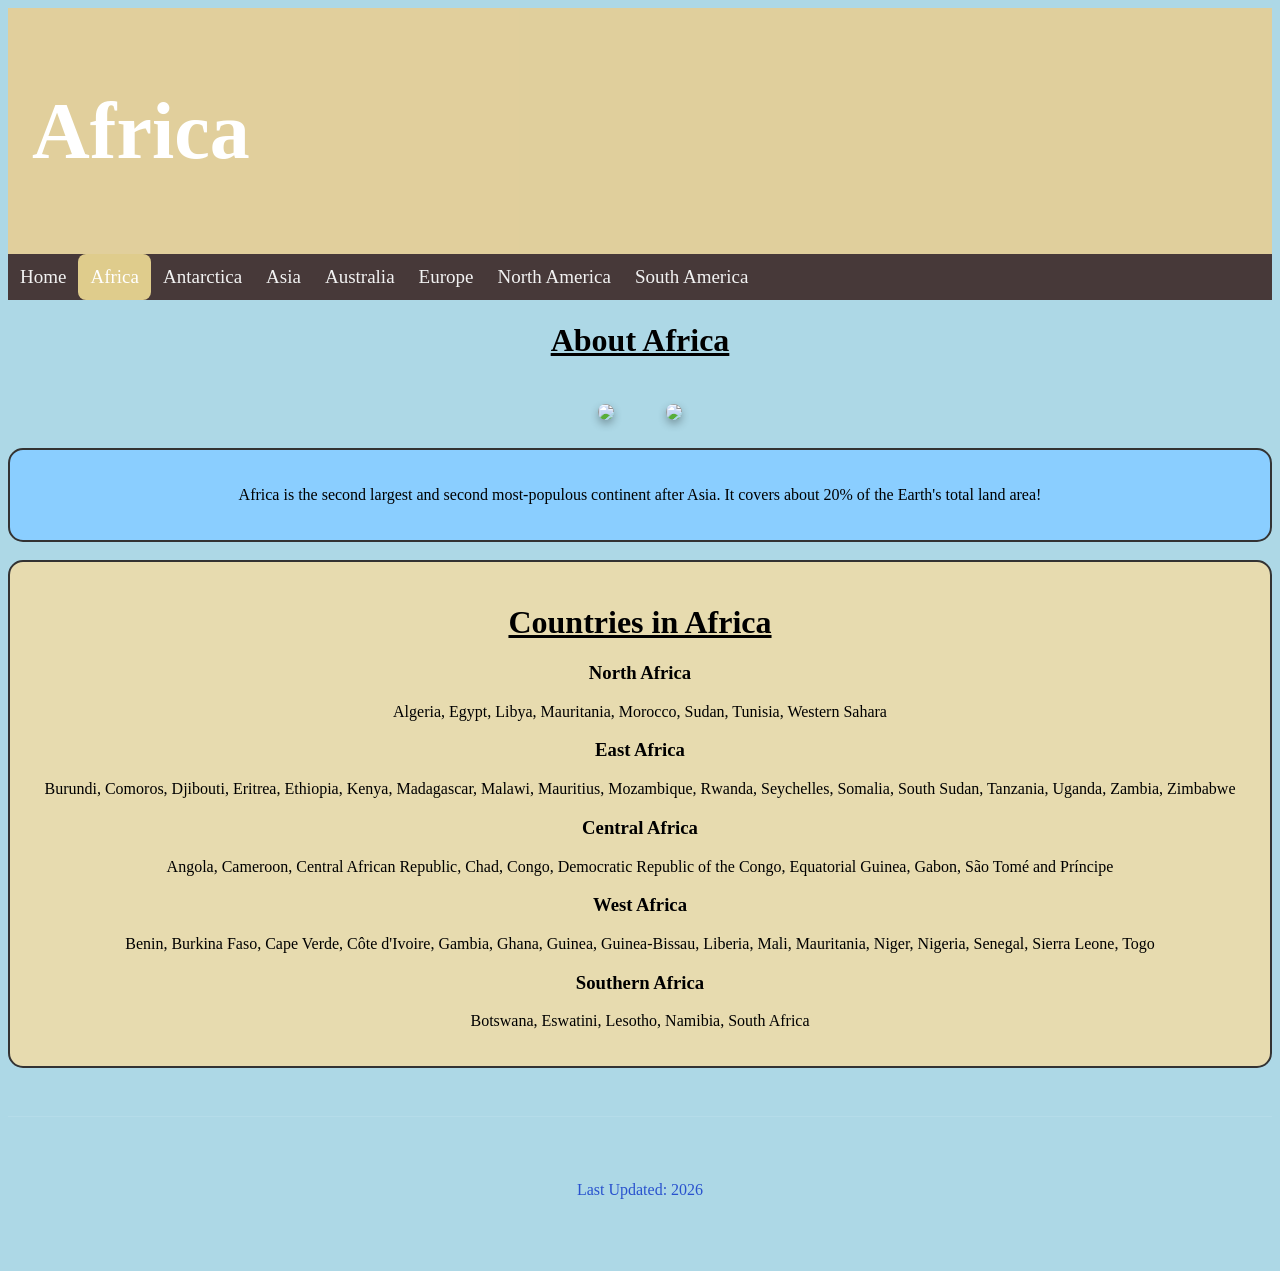
==== Africa.html @ 3b91be35 "More Improvements in UI" ====
<!DOCTYPE html>
<html lang="en">

<head>
    <meta charset="UTF-8">
    <meta name="viewport" content="width=device-width, initial-scale=1.0">
    <title>Africa</title>
    <link rel="stylesheet" href="style.css">
</head>

<body>

    <header>
        <h1 class="my-font" style="color: white; font-size: 80px; text-align: center;">Africa</h1>

    </header>

    <main>

        <div class="topnav">
            <a href="index.html">Home</a>
            <a class="active" href="Africa.html">Africa</a>
            <a href="Antarctica.html">Antarctica</a>
            <a href="Asia.html">Asia</a>
            <a href="Australia.html">Australia</a>
            <a href="Europe.html">Europe</a>
            <a href="NAmerica.html">North America</a>
            <a href="SAmerica.html">South America</a>
        </div>
        <h1 class="my-font" style="text-align:center;"><u>About Africa</u></h1>
        <div style="text-align:center;">
            <img src="https://www.travelandleisure.com/thmb/mIVvWJcm2T7ZN1JUj5T3ottdBJs=/1500x0/filters:no_upscale():max_bytes(150000):strip_icc()/TAL-sunset-afrian-landscape-ALISTBJORN1125-ba67aaeeb47e4f62a7c724b7a090d5ea.jpg"
                style="width:40%;">
            <img src="https://encrypted-tbn0.gstatic.com/images?q=tbn:ANd9GcT0Z-xnGZN7eiTdQTz57p97-C5Ihl8S3QIjNpkXn0pNTwxCeG9nP6nx4fc&s=10"
                style="width:42%;">
        </div>

        <div style="text-align:center;" class="mbox">
            <p>Africa is the second largest and second most-populous continent after Asia. It covers about 20% of the
                Earth's total land area!</p>
        </div>
        <br>
        <div class="box">
            <h1 class="my-font" style="text-align:center;"><u>Countries in Africa</u></h1>

            <h3 class="my-font" style="text-align: center;">North Africa </h3>

            <p style="text-align:center;">Algeria, Egypt, Libya, Mauritania, Morocco, Sudan, Tunisia, Western Sahara</p>

            <h3 class="my-font" style="text-align:center;">East Africa</h3>

            <p style="text-align:center;">Burundi, Comoros, Djibouti, Eritrea, Ethiopia, Kenya, Madagascar, Malawi,
                Mauritius, Mozambique, Rwanda,
                Seychelles, Somalia, South Sudan, Tanzania, Uganda, Zambia, Zimbabwe</p>

            <h3 class="my-font" style="text-align: center;">Central Africa</h3>

            <p style="text-align:center;">Angola, Cameroon, Central African Republic, Chad, Congo, Democratic Republic
                of
                the Congo, Equatorial Guinea,
                Gabon, São Tomé and Príncipe</p>

            <h3 class="my-font" style="text-align:center;">West Africa</h3>

            <p style="text-align:center;">Benin, Burkina Faso, Cape Verde, Côte d'Ivoire, Gambia, Ghana, Guinea,
                Guinea-Bissau, Liberia, Mali,
                Mauritania, Niger, Nigeria, Senegal, Sierra Leone, Togo</p>

            <h3 class="my-font" style="text-align:center;">Southern Africa</h3>

            <p style="text-align:center;">Botswana, Eswatini, Lesotho, Namibia, South Africa</p>
        </div>
    </main>

    <footer>
        <p style="color: rgb(41, 82, 206);">Last Updated: 2026</p>
    </footer>

</body>

</html>
---- style.css ----
@font-face {
    font-family: "Myfont-Regular";
    src: url("fonts/Myfont-Regular.otf") format("opentype");
    font-weight: normal;
    font-style: normal;
}

.my-font {
    font-family: "Myfont-Regular", serif;
}

body {
    background-color: lightblue;
}

.topnav {
    background-color: #473939;
    overflow: hidden;
    display: flex;
}

.topnav a {
    text-decoration: none;
    color: var(white);
    padding: 12px;
    border-radius: 8px;
    transition: background color 0.3s, color 0.3s;
    float: left;
    color: #f2f2f2;
    text-align: center;
    font-size: 19px;
}

.topnav a:hover {
    background-color: #ddd;
    color: black;
}

.topnav a.active {
    background-color: #dfcc8c;
    color: white;
}

header {
    position: sticky;
    top: 0;
    display: flex;
    justify-content: space-between;
    align-items: center;
    background-color: rgba(238, 205, 138, 0.8);
    padding: 24px;
    color: white;
    z-index: 100;
    box-shadow: 0x 4px 12px rgb(0, 0, 0, 0.5);
}

img {
    width: 100%;
    max-width: 300px;
    height: auto;
    border-radius: 12px;
    margin: 24px;
    box-shadow: 0 4px 8px rgba(0, 0, 0, 0.3)
}



footer {
    background-color: var(rgb(160, 80, 80));
    color: #e0e0e0;
    padding: 48px;
    text-align: center;
    margin-top: 48px;
    border-top: 1px solid rgba(255, 255, 255, 0.1);
}

.hero {
    background: var(black);
    color: white;
    padding: 96px 24px;
    text-align: center;
    border-bottom: 1px solid rgba(255, 255, 255, 0.1);
    transition: padding 1s ease-in-out;
}


.image-container {
    overflow: hidden;
    display: inline-block;
}

.image-container img {
    display: block;
    max-width: 100%;
    animation: slideUp ls ease-out forwards;
}

@keyframes slideUp {
    0% {
        transform: translateY(100%);
        opacity: 0;
    }

    100% {
        transform: translateY(0);
        opacity: 1;
    }
}

.box {
    background-color: #e7dbaf;
    border: 2px solid #333;
    padding: 20px;
    border-radius: 15px;
}

.mbox {
    background-color: #8aceff;
    border: 2px solid #333;
    padding: 20px;
    border-radius: 15px;
}
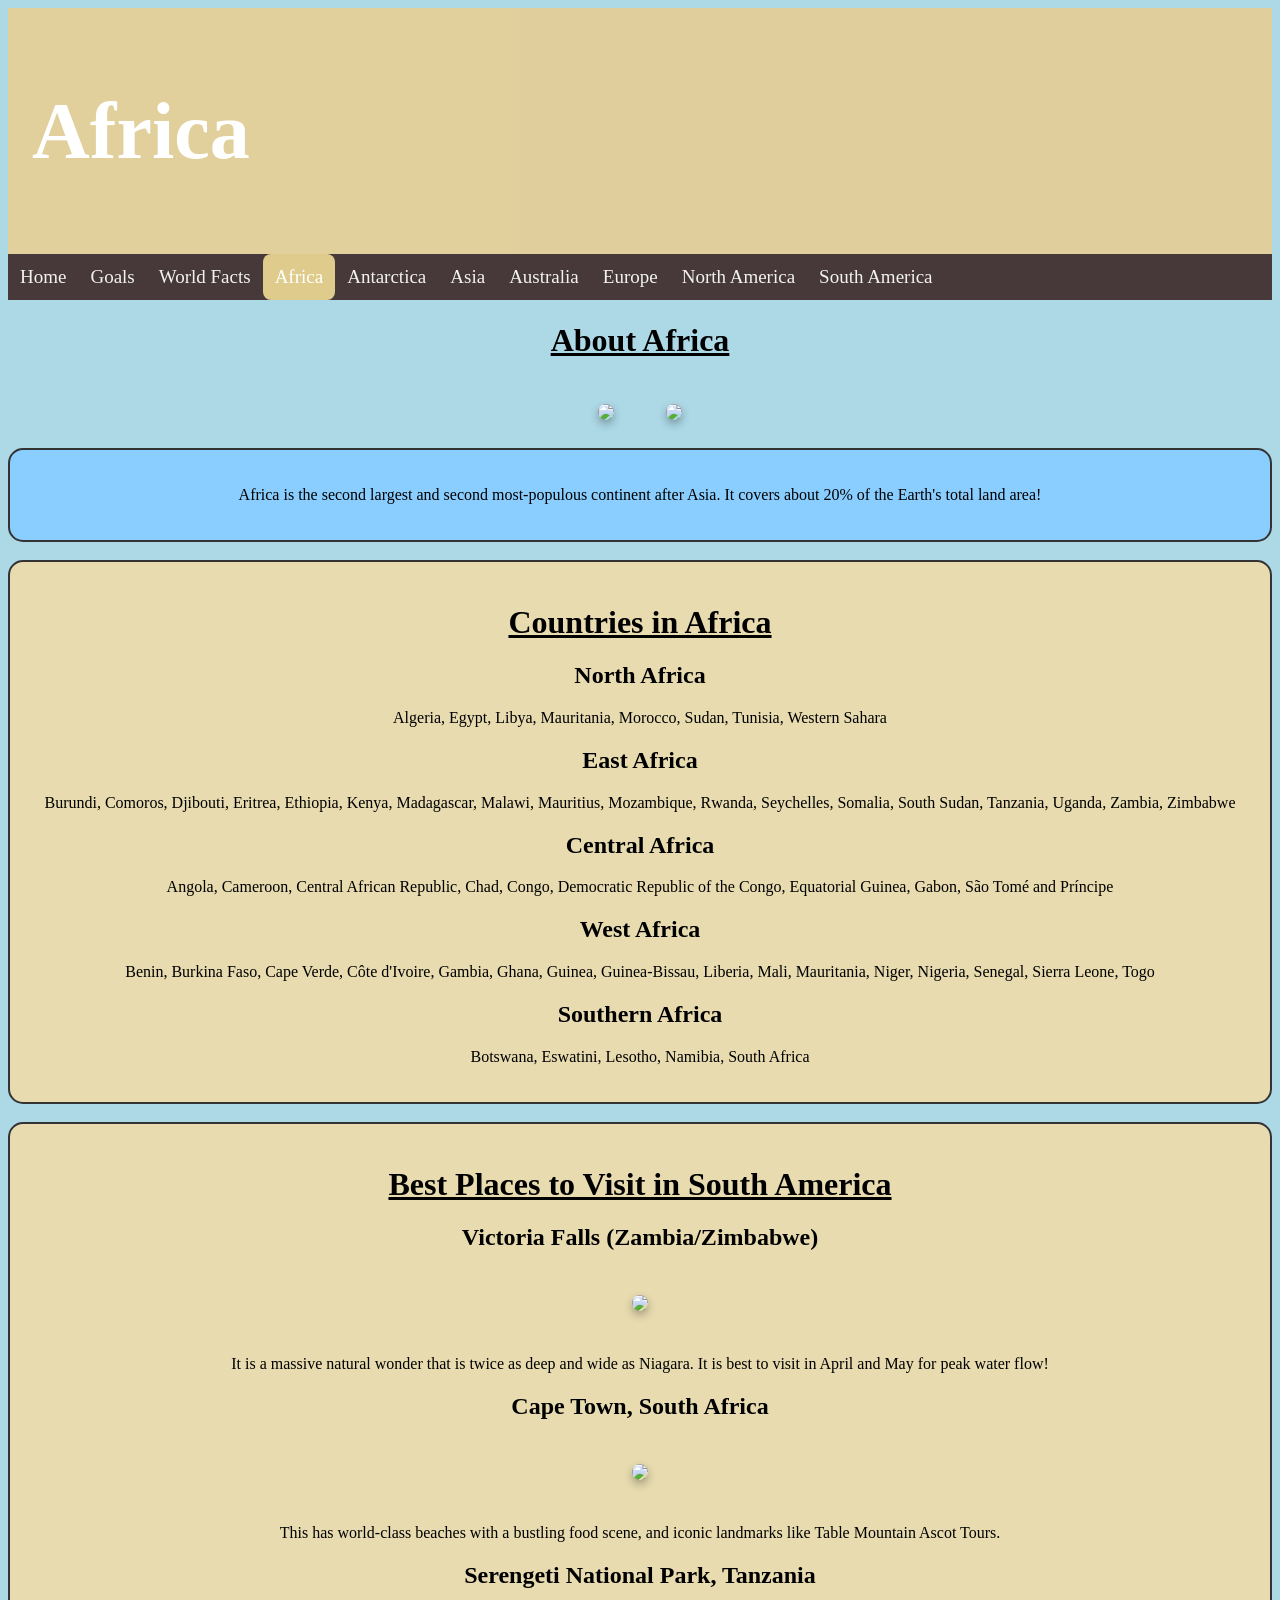
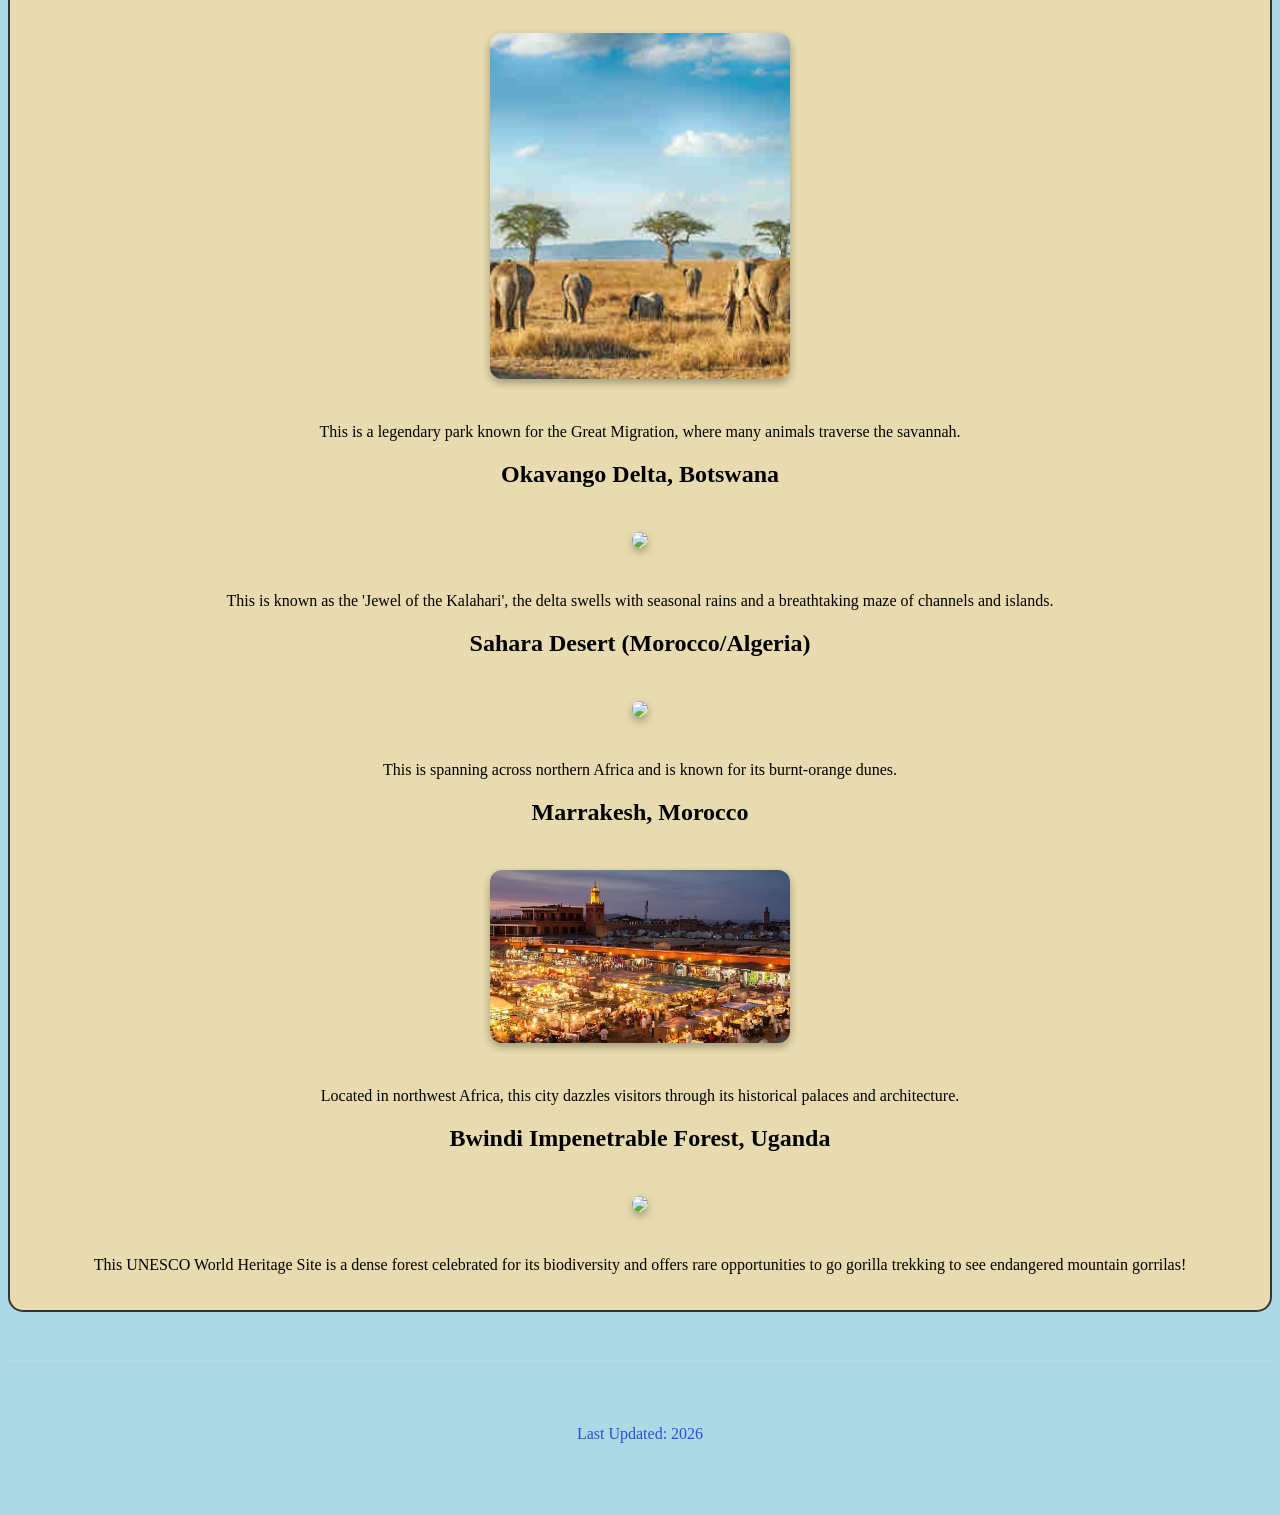
==== commit 29291e0a: "Changes" ====
--- a/Africa.html
+++ b/Africa.html
@@ -19,6 +19,8 @@
 
         <div class="topnav">
             <a href="index.html">Home</a>
+            <a href="goal.html">Goals</a>
+            <a href="facts.html">World Facts</a>
             <a class="active" href="Africa.html">Africa</a>
             <a href="Antarctica.html">Antarctica</a>
             <a href="Asia.html">Asia</a>
@@ -36,39 +38,115 @@
         </div>
 
         <div style="text-align:center;" class="mbox">
-            <p>Africa is the second largest and second most-populous continent after Asia. It covers about 20% of the
+            <p style="font-family: cursive;">Africa is the second largest and second most-populous continent after Asia.
+                It covers about 20% of the
                 Earth's total land area!</p>
+
         </div>
         <br>
         <div class="box">
             <h1 class="my-font" style="text-align:center;"><u>Countries in Africa</u></h1>
 
-            <h3 class="my-font" style="text-align: center;">North Africa </h3>
+            <h2 class="my-font" style="text-align: center;">North Africa </h2>
 
-            <p style="text-align:center;">Algeria, Egypt, Libya, Mauritania, Morocco, Sudan, Tunisia, Western Sahara</p>
+            <p style="text-align:center; font-family:Cambria, Cochin, Georgia, Times, 'Times New Roman', serif;">
+                Algeria, Egypt, Libya, Mauritania, Morocco, Sudan, Tunisia, Western Sahara</p>
 
-            <h3 class="my-font" style="text-align:center;">East Africa</h3>
-
-            <p style="text-align:center;">Burundi, Comoros, Djibouti, Eritrea, Ethiopia, Kenya, Madagascar, Malawi,
+            <h2 class="my-font" style="text-align:center;">East Africa</h2>
+            <p style="text-align:center; font-family:Cambria, Cochin, Georgia, Times, 'Times New Roman', serif">Burundi,
+                Comoros, Djibouti, Eritrea, Ethiopia, Kenya, Madagascar, Malawi,
                 Mauritius, Mozambique, Rwanda,
                 Seychelles, Somalia, South Sudan, Tanzania, Uganda, Zambia, Zimbabwe</p>
 
-            <h3 class="my-font" style="text-align: center;">Central Africa</h3>
+            <h2 class="my-font" style="text-align: center;">Central Africa</h2>
 
-            <p style="text-align:center;">Angola, Cameroon, Central African Republic, Chad, Congo, Democratic Republic
+            <p style="text-align:center; font-family:Cambria, Cochin, Georgia, Times, 'Times New Roman', serif;">Angola,
+                Cameroon, Central African Republic, Chad, Congo, Democratic Republic
                 of
                 the Congo, Equatorial Guinea,
                 Gabon, São Tomé and Príncipe</p>
 
-            <h3 class="my-font" style="text-align:center;">West Africa</h3>
+            <h2 class="my-font" style="text-align:center;">West Africa</h2>
 
-            <p style="text-align:center;">Benin, Burkina Faso, Cape Verde, Côte d'Ivoire, Gambia, Ghana, Guinea,
+            <p style="text-align:center;font-family:Cambria, Cochin, Georgia, Times, 'Times New Roman', serif">Benin,
+                Burkina Faso, Cape Verde, Côte d'Ivoire, Gambia, Ghana, Guinea,
                 Guinea-Bissau, Liberia, Mali,
                 Mauritania, Niger, Nigeria, Senegal, Sierra Leone, Togo</p>
 
-            <h3 class="my-font" style="text-align:center;">Southern Africa</h3>
+            <h2 class="my-font" style="text-align:center;">Southern Africa</h2>
 
-            <p style="text-align:center;">Botswana, Eswatini, Lesotho, Namibia, South Africa</p>
+            <p style="text-align:center; font-family:Cambria, Cochin, Georgia, Times, 'Times New Roman', serif">
+                Botswana, Eswatini, Lesotho, Namibia, South Africa</p>
+        </div>
+
+        <br>
+
+        <div class="box">
+
+            <h1 class="my-font" style="text-align:center;"><u>Best Places to Visit in South America</u></h1>
+            <h2 class="my-font" style="text-align:center;">Victoria Falls (Zambia/Zimbabwe)</h2>
+            <div style="text-align:center;">
+                <img src="https://i0.wp.com/brookebeyond.com/wp-content/uploads/2017/10/IMG_2166.jpg?ssl=1"
+                    style="width:40%;">
+            </div>
+            <p style="text-align:center; font-family:Cambria, Cochin, Georgia, Times, 'Times New Roman', serif;">It is a
+                massive natural wonder that is twice as deep and wide as Niagara. It is best to visit in April and May
+                for peak water flow!</p>
+            <h2 class="my-font" style="text-align:center;">Cape Town, South Africa</h2>
+            <div style="text-align:center;">
+                <img src="https://encrypted-tbn0.gstatic.com/licensed-image?q=tbn:ANd9GcT-ttLF9IyYuvymx5BRR3tz8Ej-QB__Eww-dzGWEMpAwak_1frqcyjO2Zn03ow-K_crfMZz2jV9Wqo45RGV5zwEjag&s=19"
+                    style="width:40%;">
+            </div>
+            <p style="text-align:center; font-family:Cambria, Cochin, Georgia, Times, 'Times New Roman', serif;">This
+                has world-class beaches with a bustling food scene, and iconic landmarks like Table Mountain Ascot
+                Tours.</p>
+
+            <h2 class="my-font" style="text-align:center;">Serengeti National Park, Tanzania</h2>
+            <div style="text-align:center;">
+                <img src="[data-uri]"
+                    style="width:40%;">
+            </div>
+            <p style="text-align:center; font-family:Cambria, Cochin, Georgia, Times, 'Times New Roman', serif;">This is
+                a legendary park known for the Great Migration, where many animals traverse the savannah.</p>
+            <h2 class="my-font" style="text-align:center;">Okavango Delta, Botswana</h2>
+            <div style="text-align:center;">
+                <img src="https://encrypted-tbn0.gstatic.com/licensed-image?q=tbn:ANd9GcTGUK7yX7IcazopraXh3vCFfa03c9r04EWPdcliImAYywd7Ga_Yldw73GSJYeD32-35yVnY6Y9_Nz6QUeqvIc8p_c8&s=19"
+                    style="width:40%;">
+            </div>
+            <p style="text-align:center; font-family:Cambria, Cochin, Georgia, Times, 'Times New Roman', serif;">This is
+                known as the 'Jewel of the Kalahari', the delta swells with seasonal rains and a breathtaking maze of
+                channels and islands.</p>
+            <h2 class="my-font" style="text-align:center;">Sahara Desert (Morocco/Algeria)</h2>
+            <div style="text-align:center;">
+                <img src="https://encrypted-tbn0.gstatic.com/licensed-image?q=tbn:ANd9GcTcLfGGBKNsQKYgy1oPeGrXqMQtV-iR4g17zlA_7leRxtfUniO0s-dKT8BVRL991Ko5MTuFUxwy7AcRCS05ICjKlE6G&s=19"
+                    style="width:40%;">
+            </div>
+            <p style="text-align:center; font-family:Cambria, Cochin, Georgia, Times, 'Times New Roman', serif;">This is
+                spanning across northern Africa and is known for its burnt-orange dunes.</p>
+
+
+            <h2 class="my-font" style="text-align:center;">Marrakesh, Morocco</h2>
+            <div style="text-align:center;">
+                <img src="[data-uri]"
+                    style="width:40%;">
+            </div>
+            <p style="text-align:center; font-family:Cambria, Cochin, Georgia, Times, 'Times New Roman', serif;">Located
+                in northwest Africa, this city dazzles visitors through its historical palaces and architecture.</p>
+            <h2 class="my-font" style="text-align:center;">Bwindi Impenetrable Forest, Uganda</h2>
+            <div style="text-align:center;">
+                <img src="https://encrypted-tbn0.gstatic.com/images?q=tbn:ANd9GcQeMTWeyk7_HoG03hiejoB17ZlVgWAQZ0cuy4dmcPcLfg&s=10"
+                    style="width:40%;">
+            </div>
+            <p style="text-align:center; font-family:Cambria, Cochin, Georgia, Times, 'Times New Roman', serif;">This
+                UNESCO World Heritage Site is a dense forest celebrated for its biodiversity and offers rare
+                opportunities to go gorilla trekking to see endangered mountain gorrilas!</p>
+
+
+
+
+
+
+
         </div>
     </main>
 
